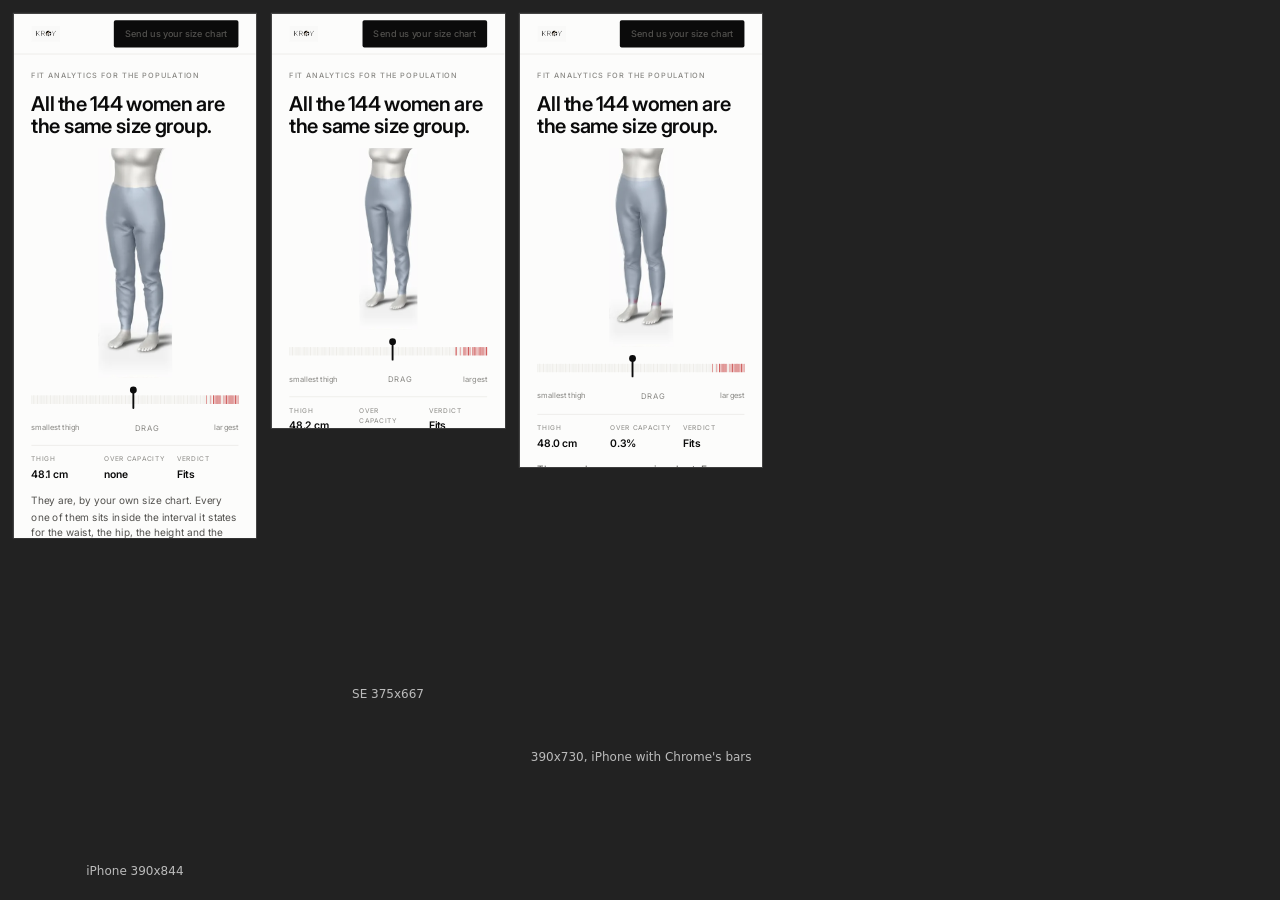
==== _phone.html @ 5cc199f8 "Lay the hero out for a phone first, and build a way to see one This page is sent in a message and op" ====
<!doctype html><meta charset="utf-8"><title>phone harness</title>
<style>
 body{margin:0;background:#222;color:#bbb;font:12px system-ui;display:flex;gap:16px;padding:14px}
 figure{margin:0;text-align:center}
 iframe{border:0;background:#fff;display:block;box-shadow:0 0 0 2px #444;transform:scale(.62);transform-origin:top left}
 figure{width:calc(390px*.62)}
 figure:nth-of-type(2){width:calc(375px*.62)}
 figcaption{padding:6px 0}
</style>
<!-- A real phone viewport, locally. An iframe resolves media queries and
     IntersectionObserver roots against ITS OWN box, so this is not a
     simulation of narrow layout, it is narrow layout. Not shipped: the file
     is gitignored and exists so nobody has to reason about phone geometry
     from a 1440 px window again. -->
<figure><iframe id="a" width="390" height="844"></iframe><figcaption>iPhone 390x844</figcaption></figure>
<figure><iframe id="b" width="375" height="667"></iframe><figcaption>SE 375x667</figcaption></figure>
<figure><iframe id="c" width="390" height="730"></iframe><figcaption>390x730, iPhone with Chrome's bars</figcaption></figure>
<script>
// Each load gets its own URL, or the iframes serve a cached stylesheet and you
// spend twenty minutes wondering why an edit did nothing.
const cb = Date.now();
for (const id of ['a','b','c']) document.getElementById(id).src = '/?cb=' + cb;
</script>
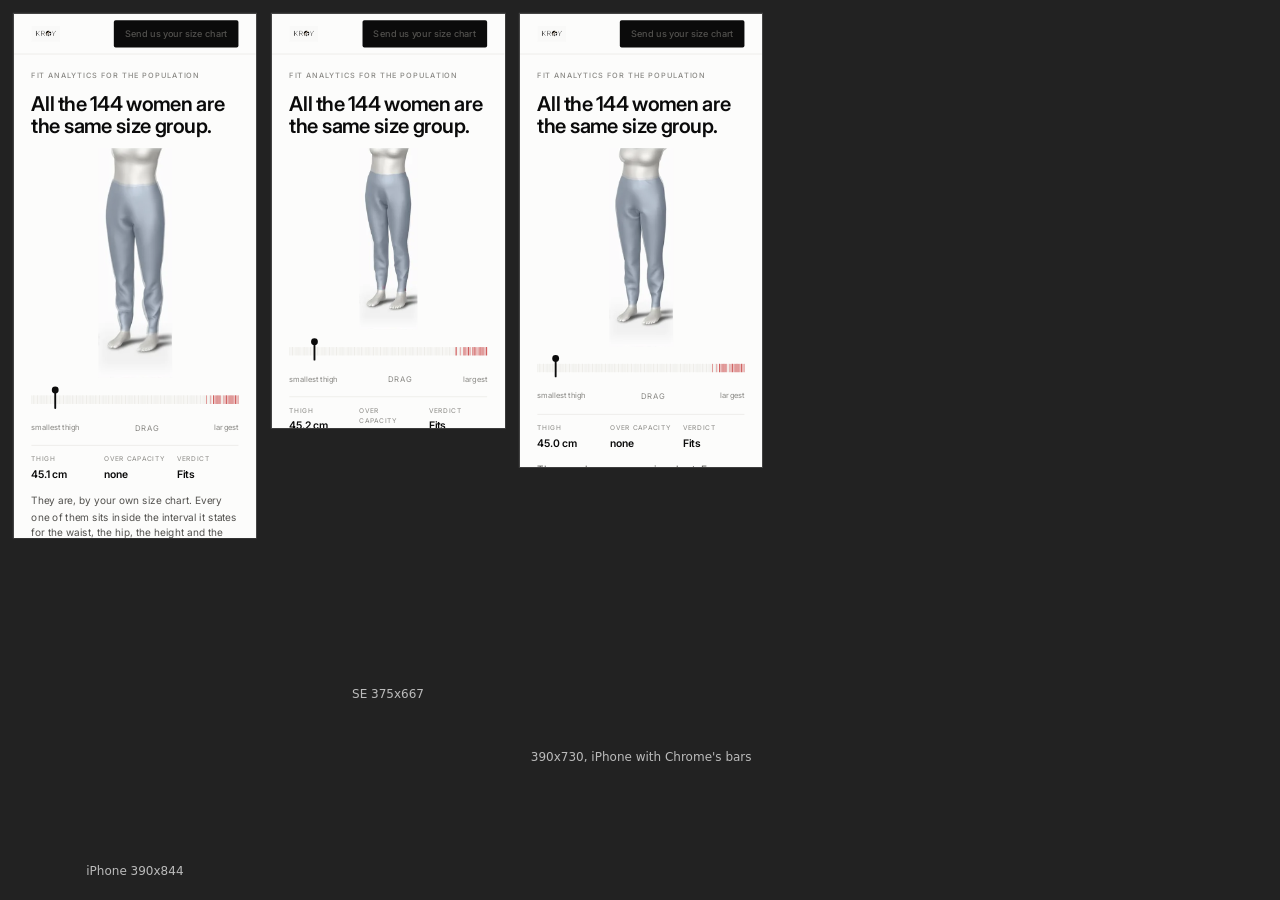
==== commit 31790470: "Phone review: every section at 390 and 375, and what it found The first pass only ever verified the " ====
--- a/_phone.html
+++ b/_phone.html
@@ -20,4 +20,35 @@
 // spend twenty minutes wondering why an edit did nothing.
 const cb = Date.now();
 for (const id of ['a','b','c']) document.getElementById(id).src = '/?cb=' + cb;
+
+// `behavior: instant` matters: the page sets `scroll-behavior: smooth`, and a
+// smooth scroll is an animation, so it needs the rendering loop. Driving one
+// from automation that only paints during screenshots moves it a few pixels
+// per call and looks like the iframe refusing to scroll.
+window.go = (sel, dy = 0) => {
+  const out = {};
+  for (const id of ['a', 'b', 'c']) {
+    const w = document.getElementById(id).contentWindow;
+    const el = w.document.querySelector(sel);
+    if (!el) { out[id] = 'no ' + sel; continue; }
+    w.scrollTo({ top: el.getBoundingClientRect().top + w.scrollY + dy, behavior: 'instant' });
+    out[id] = Math.round(w.scrollY);
+  }
+  return out;
+};
+// Anything wider than the screen is the bug this review is looking for.
+window.overflow = () => {
+  const out = {};
+  for (const id of ['a', 'b', 'c']) {
+    const w = document.getElementById(id).contentWindow, d = w.document;
+    const wide = [...d.querySelectorAll('body *')]
+      .filter((e) => e.getBoundingClientRect().width > w.innerWidth + 1)
+      .map((e) => e.tagName.toLowerCase() + (e.id ? '#' + e.id : '') +
+                  (e.className && typeof e.className === 'string' ? '.' + e.className.trim().split(/\s+/).join('.') : ''));
+    out[id] = { docWidth: d.documentElement.scrollWidth, vw: w.innerWidth,
+                scrollsSideways: d.documentElement.scrollWidth > w.innerWidth,
+                tooWide: [...new Set(wide)].slice(0, 6) };
+  }
+  return out;
+};
 </script>
